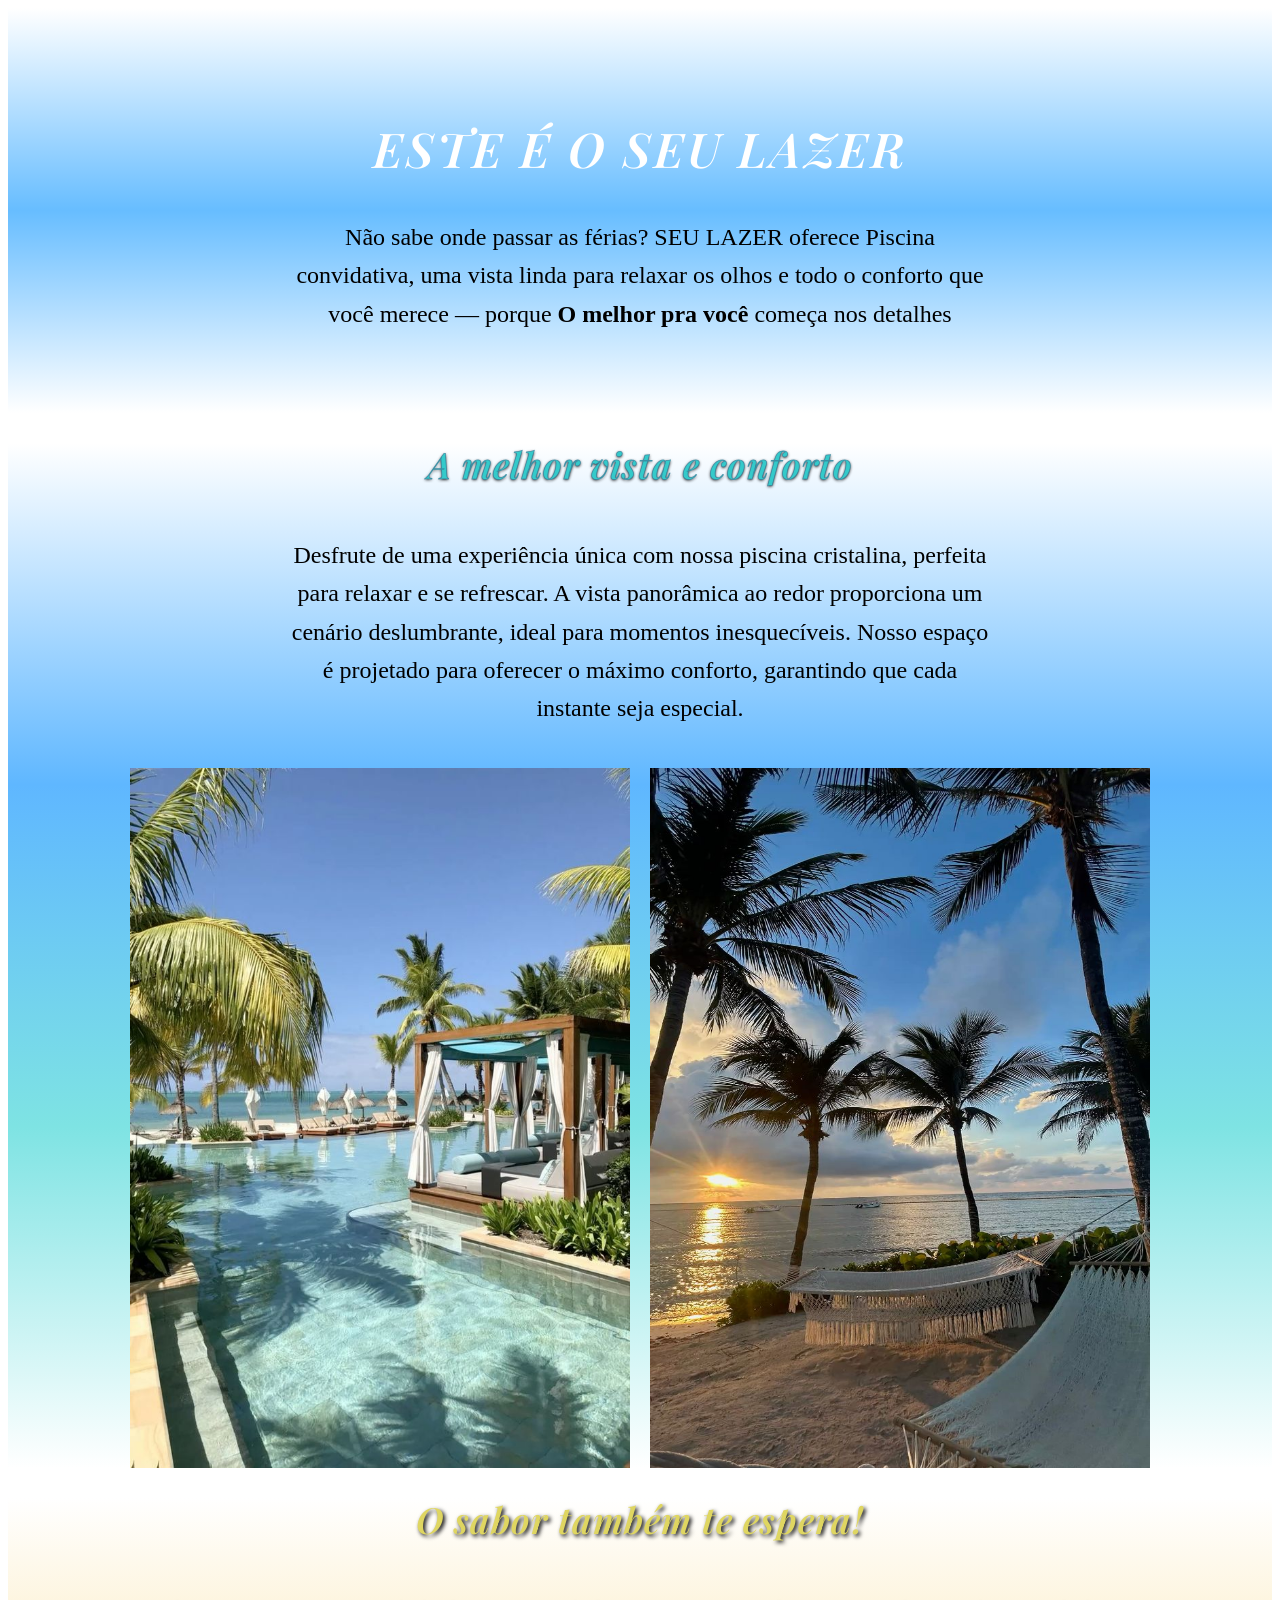
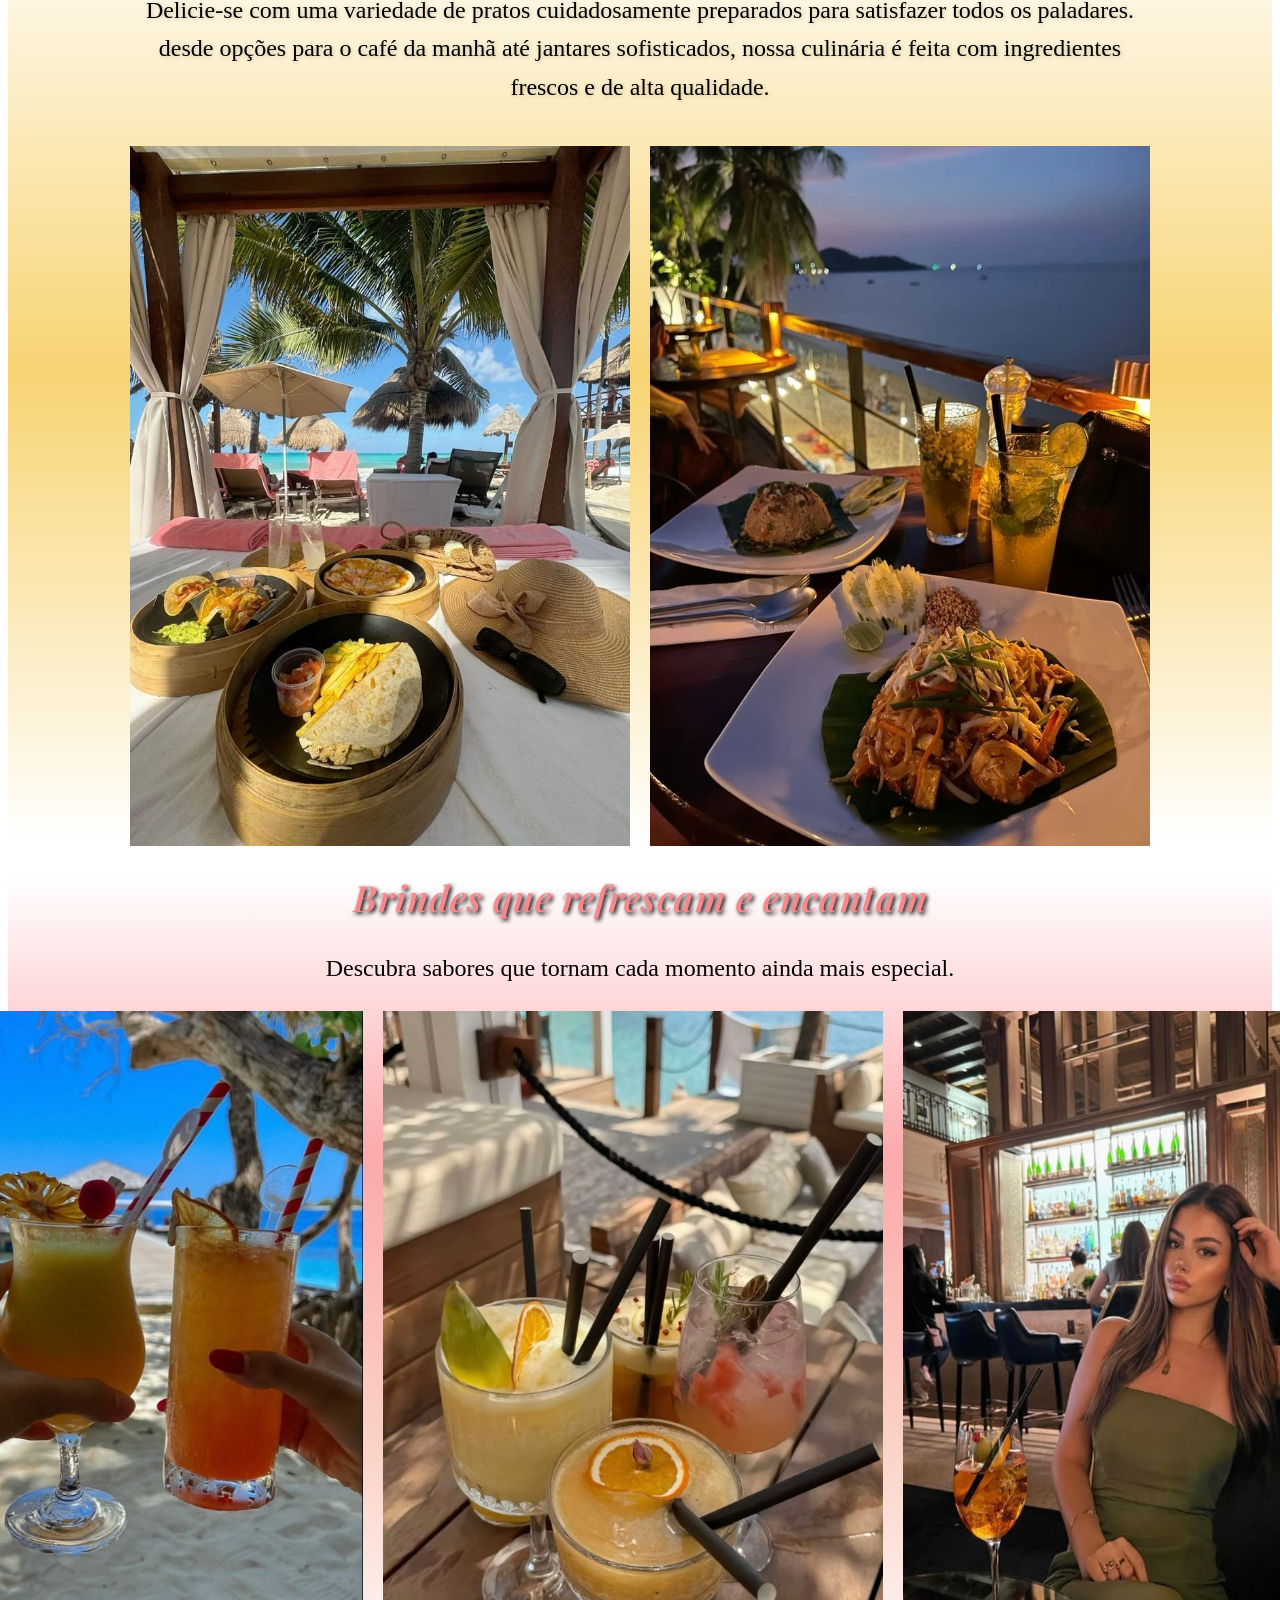
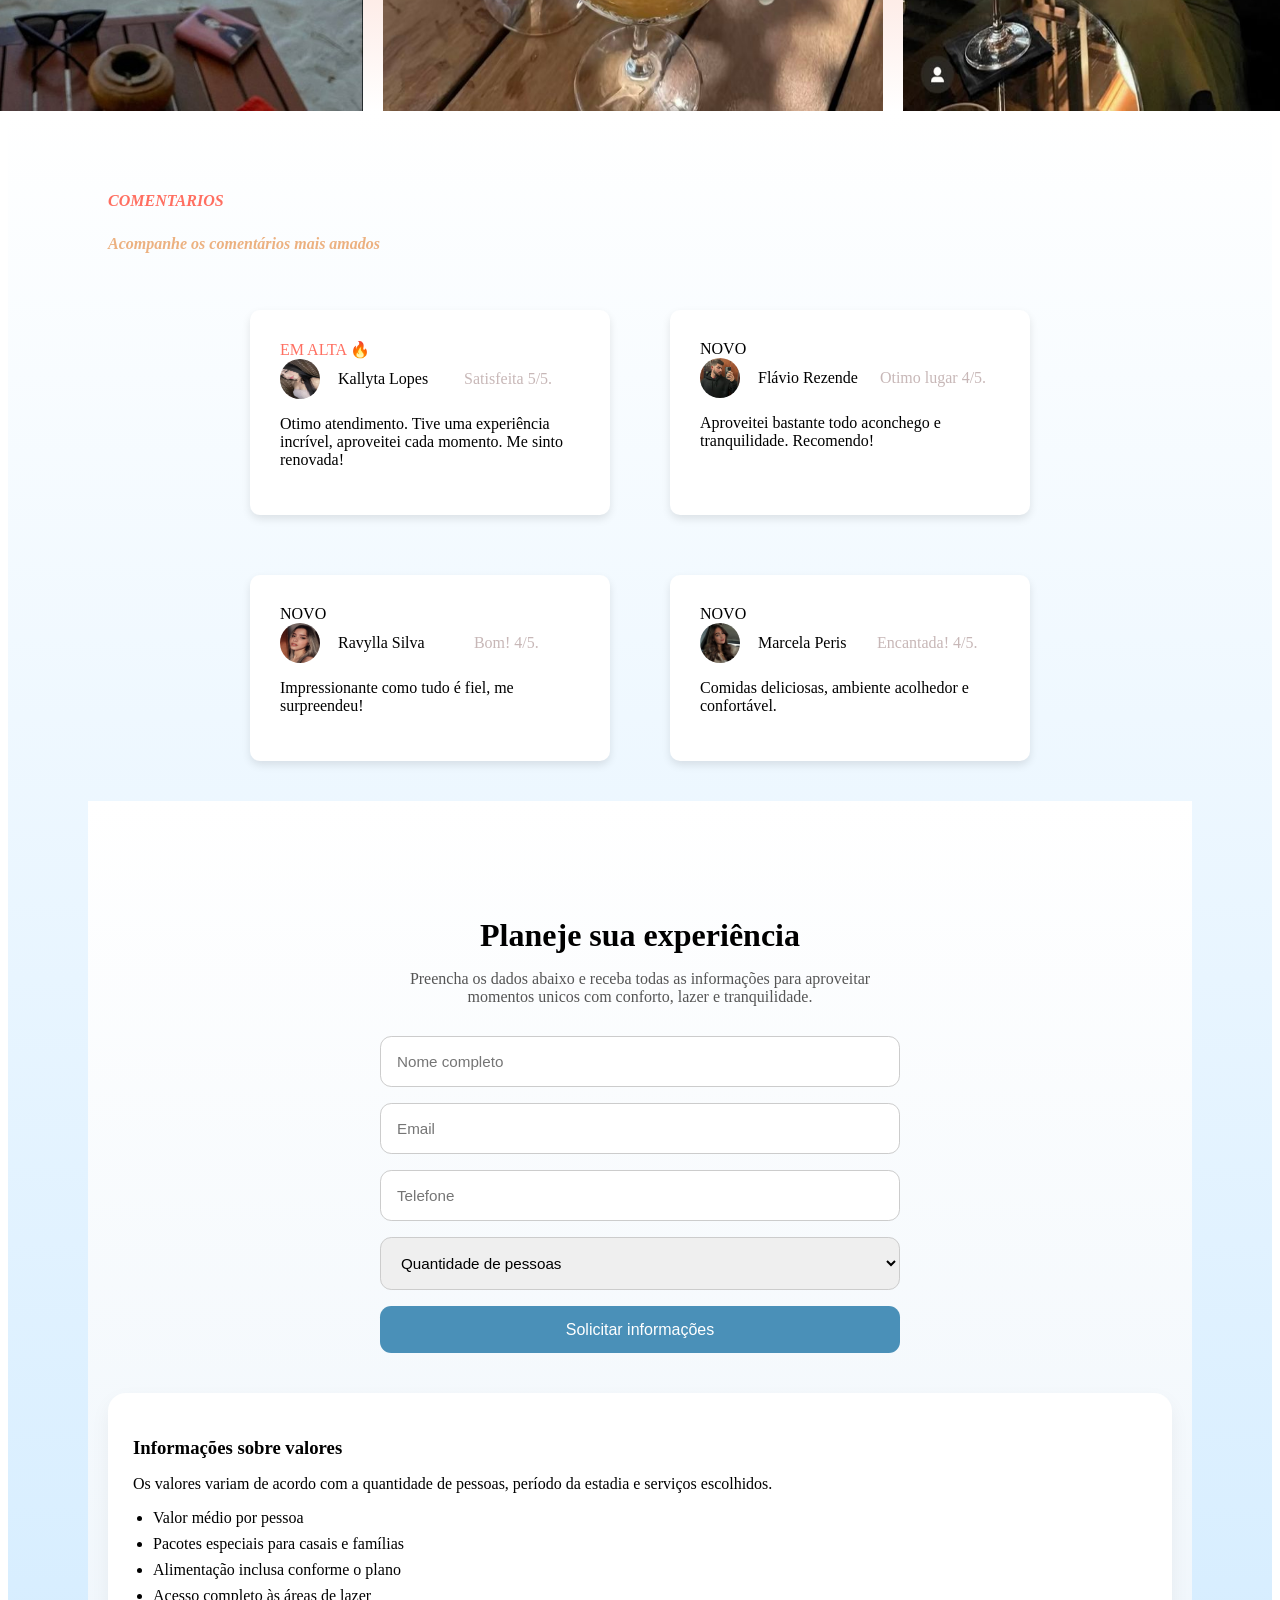
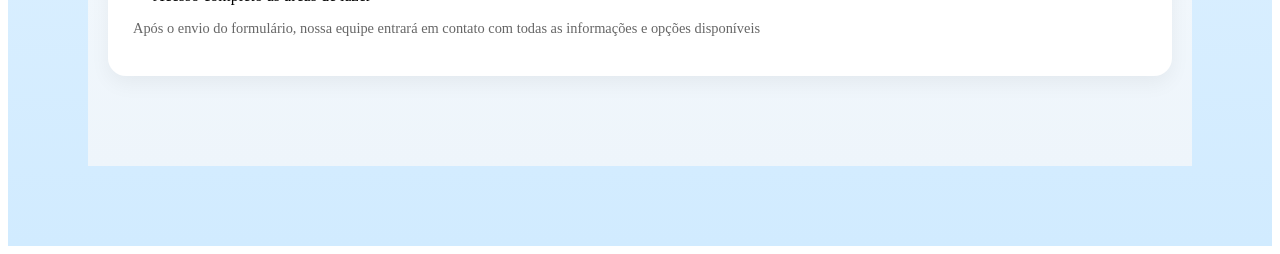
==== index.html @ f3677fd6 "corrige nome do index" ====
<!DOCTYPE html>
<html lang="pt-BR">
<head>
    <meta charset="UTF-8">
    <meta name="viewport" content="width=device-width, initial-scale=1.0">
    <title>SEU LAZER</title>
    <link rel="stylesheet" href="style.css">
    <link rel="script" href="script.js">
    <link href="https://fonts.googleapis.com/css2?family=Playfair+Display:ital,wght@1,600&display=swap" rel="stylesheet">

</head>
<body>
    <!---Cabeçalho do site--->
    <header class="Cabeçalho-azul">
        
        <div>
            <h1 class="TITULO-gradiente"> ESTE É O SEU LAZER</h1>
             <p>Não sabe onde passar as férias? SEU LAZER oferece Piscina convidativa, uma vista linda para relaxar os olhos 
                e todo o conforto que você merece — porque <strong>O melhor pra você </strong> começa nos detalhes</p>
                
        </div>
    </header>
    <!--seção de beneficios-->
   <section id="beneficios">
        <div id="cor-1">
            <h1 class="TITULO-branco"> A melhor vista e conforto</h1>
            <p class="texto-1">Desfrute de uma experiência única com nossa piscina cristalina, perfeita para relaxar e se refrescar. 
                A vista panorâmica ao redor proporciona um cenário deslumbrante, ideal para momentos inesquecíveis. 
                Nosso espaço é projetado para oferecer o máximo conforto, garantindo que cada instante seja especial.</p>
                <!--galeria de imagens-->
                <div class="galeria-beneficios-1">
            <img class="imagem-pequena" src="imagens/varanda.jpg" alt="Varanda com vista para o mar">
            <img class="imagem-pequena" src="imagens/paisagem.jpg" alt="Paisagem natural deslumbrante">
            </div>
        </div>

        <div id="cor-2">
            <h1 class="TITULO-amarelo"> O sabor também te espera! </h1>
            <p class="texto-2">
                Delicie-se com uma variedade de pratos cuidadosamente preparados para satisfazer todos os paladares. 
               desde opções para o café da manhã até jantares sofisticados, nossa culinária é feita com ingredientes frescos e de alta qualidade.
               <!--galeria de imagens-->
               <div class="galeria-imagens-2">
            <img class="imagem-pequena" src="imagens/comida.jpg" alt="Café da manhã delicioso">
            <img class="imagem-pequena" src="imagens/jantar.jpg" alt="Jantar sofisticado">
               </div>
         </div>

            <div id="cor-3">
                <h1 class="TITULO-rosa">Brindes que refrescam e encantam </h1>
                <p>Descubra sabores que tornam cada momento ainda mais especial.</p>
                
                <!---galeria de imagens--->
                <div class="galeria-imagens-3">
                    <img class="imagem-pequena" src="imagens/bebida.jpg" alt="Bebida refrescante">
                    <img class="imagem-pequena" src="imagens/bebidas.jpg" alt="Bebidas variadas">
                    <img class="imagem-pequena" src="imagens/moça com bebida.jpg" alt="">
                </div>
            </div>
        </section>
                <!--seção de comentários-->
        <section id="comentários">
                 <!--aviso/introdução-->

            <header class="cabeçalho-comentarios">
                    <span class="destaque"> comentarios </span>
                    <h3 class="subtitulo">Acompanhe os comentários mais amados</h3>
                 
            </header>
                 <!--cartões-->
            <div class="cartões-container"> 
                <div class="cartão">
               <header class="cartão-detalhes">
                    <div class="detalhes">
                    <span class="titulo-cartão"> em alta 🔥 </span>
                    </div>
                <div class="perfil">
                    <img src="imagens/perfil.1.jpeg" alt="foto da Kallyta Lopes">
                    <span> Kallyta Lopes </span>
                <p class="avaliação"> Satisfeita 5/5.</p>
            </div>
                </header>
                    <p class="descrição"> Otimo atendimento. Tive uma experiência incrível, aproveitei cada momento. Me sinto renovada!</p>
                </div>

                <div class="cartão"> 
                <header>
                    <div class="detalhes">
                        <span class=>NOVO</span>
                    </div>
                <div class="perfil">
                    <img src="imagens/perfil.4.jpeg" alt="foto do Flávio Rezende">
                    <span> Flávio Rezende </span>
                    <p class="avaliação"> Otimo lugar 4/5.</p>
                </header>
                    <p class="descrição"> Aproveitei bastante todo aconchego e tranquilidade. Recomendo!</p>
                </div>

                <div class="cartão"> 
                <header>
                    <div class="detalhes">
                        <span class=>NOVO</span>
                    </div>
                <div class="perfil">
                    <img src="imagens/perfil.3.jpeg" alt="foto da Ravylla Silva">
                    <span> Ravylla Silva </span>
                    <p class="avaliação"> Bom! 4/5.</p>
                </header>
                    <p class="descrição"> Impressionante como tudo é fiel, me surpreendeu!</p>
                </div>

                <div class="cartão">
                <header>
                    <div class="detalhes">
                        <span classe=>NOVO</span>
                    </div>
                <div class="perfil">
                    <img src="imagens/perfil.2.jpg" alt="foto da Marcela Cavalcante">
                    <span> Marcela Peris </span>
                    <p class="avaliação"> Encantada! 4/5.</p>
                     </div>
                   </header>
                    <p class="descrição"> Comidas deliciosas, ambiente acolhedor e confortável. </p>
                </div>
            </div>
<!---seção de formulário-->
<section class="reserva">
    <div class="reserva-container">
        <h2>
             Planeje sua experiência
        </h2>
            <p class="reserva-texto"> Preencha os dados abaixo e receba todas as informações para aproveitar momentos unicos com conforto, lazer e tranquilidade.</p>

<form class="form-reserva">
    <input type="text" placeholder="Nome completo" required>
    <input type="email" placeholder="Email" required>
    <input type="tel" placeholder="Telefone" required>

    <select>
        <option> Quantidade de pessoas </option>
        <option> 1 pessoa </option>
        <option> 2 pessoas </option>
        <option> 3 pessoas </option>
        <option> Família </option>
    </select>
    
    <button type="submit"> Solicitar informações </button>
</form>


</div>

    <div class="valores-infor">
        <h3> Informações sobre valores</h3>
        <p>
            Os valores variam de acordo com a quantidade de pessoas, período da estadia e serviços escolhidos.
        </p>

        <ul>
            <li> Valor médio por pessoa</li>
            <li> Pacotes especiais para casais e famílias</li>
            <li> Alimentação inclusa conforme o plano</li>
            <li> Acesso completo às áreas de lazer</li>
        </ul>

        <p class="observação"> Após o envio do formulário, nossa equipe entrará em contato com todas as informações e opções disponíveis </p>

    </div>

</section>


</section>

       
<script src="script.js"></script>

   
</body>
</html>
---- style.css ----
.Cabeçalho-azul {
  background: linear-gradient(180deg, #ffffff, #67bdff, #ffffff);
  padding: 80px 20px;
  text-align: center;
  font-family: inter;
  
}

.TITULO-gradiente {
    color: #ffffff;
  font-family: 'Playfair Display', serif;
  font-style: italic;
  font-weight: 600;
  letter-spacing: 3px;
    line-height: 1.2;
    


}


.TITULO-branco {
     color: #34caca;
  -webkit-text-stroke: 0.8px #36819cc4;
  text-shadow: 0 1px 3px rgba(0, 0, 0, 0.938);
 font-family: 'Playfair Display', serif;
font-style: italic;
font-weight: 600;
letter-spacing: 1px;
    line-height: 1.2;
}

.TITULO-amarelo {
    color: #dfd661;
  font-family: 'Playfair Display', serif;
  font-style: italic;
  font-weight: 600;
  letter-spacing: 1px;
    line-height: 1.2;
    text-shadow: 2px 2px 4px rgba(0, 0, 0, 0.979);
}

.TITULO-rosa {
    color: #fa878b;
  font-family: 'Playfair Display', serif;
  font-style: italic;
  font-weight: 600;
  letter-spacing: 1px;
    line-height: 1.2;
    text-shadow: 2px 2px 4px rgba(0, 0, 0, 0.979);
}
  

header h1 {
  font-size: 3rem;
  margin-bottom: 20px;
  
}

header p {
  font-size: 1.5rem;
  margin-bottom: 30px;
  line-height: 1.6;
  max-width: 700px;
  margin: auto;
}

header div {
  display: flex;
  flex-direction: column;
  gap: 20px;
}

#beneficios {
  flex-direction: row-reverse;
  text-align: center;
  font-size: 1.5rem;
  line-height: 1.6;

}

.destalhes{
  display: flex;
  flex-direction: column;
  gap: 0.5rem;
}

.texto-1 {
    
    padding: 20px;
     max-width: 700px;
  margin: 0 auto;
  line-height: 1.6;
}


.galeria-beneficios-1 {
    display: flex;
    justify-content: center;
    gap: 20px;
    margin-top: 20px;
    transition: transform 0.3s ease, box-shadow 0.3s ease;
}

.galeria-beneficios-1 img:hover {
    transform: translateY(-10px);
    box-shadow: 0 20px 60px rgba(255, 247, 247, 0.89);
}

.imagem-pequena {
    width: 500px;
    height: 700px;
}

.texto-2 {
    margin: 0 auto;
    max-width: 1000px;
    padding: 20px;
      text-shadow: 1px 1px 4px rgba(0,0,0,0.2);
}

.galeria-imagens-2 {
    display: flex;
    justify-content: center;
    gap: 20px;
    margin-top: 20px;
    transition: transform 0.3s ease, box-shadow 0.3s ease;
}

    .galeria-imagens-2 img:hover {
        transform: translateY(-10px);
        box-shadow: 0 20px 60px rgba(255, 247, 247, 0.89);
    }


.galeria-imagens-3 {
    display: flex;
    justify-content: center;
    gap: 20px;
    margin-top: 20px;
    transition: transform 0.3s ease, box-shadow 0.3s ease;
}

    .galeria-imagens-3 img:hover {
        transform: translateY(-10px);
        box-shadow: 0 20px 60px rgba(255, 247, 247, 0.89);
    }

#cor-1 {
    background: linear-gradient(180deg, #ffffff, #5fb7ff, #7ee3e3, #ffffff);

}

#cor-2 {
   background: linear-gradient(180deg, #ffffff, #f7d372, #ffffff);

}

#cor-3 {
    background: linear-gradient(180deg, #ffffff, #fa878bb6, #fad0c4, #ffffff);

  
}

#comentários {
  background: linear-gradient(to bottom, #ffffff, #d1ebff);
  padding: 80px 80px;
}


.cabeçalho-comentarios{
   
    padding: 0% 20px;
    font-style: italic;
    font-weight: 600;
    line-height: 1.2;
    display: flex;
    flex-direction: column;
    gap: 0.5rem;
    
    
}

.destaque{
  color: #ff6f61;
  text-transform:uppercase;
  
}

.subtitulo{
  color: #ecb180;
   font-family: Inter;
    font-size: 1rem;
    
}

.destalhes{
  display: flex;
  flex-direction: column;
  gap: 0.5rem;
}


.avaliação {
   
    color: #69414160;
    font-family: Inter;
    font-size: 1rem;
    font-weight: 500;
}

.titulo-cartão {
    text-transform: uppercase;
    color: #ff6f61;
    font-weight: 400;
    display: flex;

}

.perfil img {
    width: 40px;
    height: 40px;
    border-radius: 50%;
    margin-right: 10px;
}

.perfil {
  display: flex;
  flex-direction: row;
  align-items: center;
  gap: 0.5rem;
}

.cartão {
    background: #ffffff;
    border-radius: 10px;
    box-shadow: 0 4px 8px rgba(0, 0, 0, 0.1);
    padding: 30px;
    margin: 20px;
    max-width: 300px;
    transition: transform 0.3s ease, box-shadow 0.3s ease;
    flex-direction: column;
}

.cartão:hover {
    transform: translateY(-10px);
    box-shadow: 0 20px 60px rgba(0, 0, 0, 0.2);
}

.cartões-container {
   display: flex;
    justify-content: center;
    flex-wrap: wrap;
    gap: 20px;
    padding: 20px;

}

.reserva{
  background: linear-gradient(to bottom, #ffffff, #eef5fb);
  padding: 90px 20px;
}

.reserva-container{
  max-width: 520px;
  margin: 0 auto;
  text-align: center;

}

.reserva-container h2{
    font-size: 2rem;
    margin-bottom: 10px;
}

.reserva-texto{
    font-size: 1rem;
    margin-bottom: 30px;
    color: #555;
}

.form-reserva{
  display: flex;
  flex-direction: column;
  gap: 1rem;
}

.form-reserva input, .form-reserva select{
  padding: 1rem;
  border-radius: 0.7rem;
  border: 1px solid #ccc;
  font-size: 0.95rem;

}

.form-reserva button{
  padding: 0.9rem;
  border-radius: 0.7rem;
  border: none;
  background-color: #4a90b8;
  color: white;
  font-size: 1rem;
  cursor: pointer;
}

.form-reserva button:hover{
  background-color: #3b7aa0;
}

.valores-infor{
  margin-top: 40px;
  text-align: left;
  background: #ffffff;
  padding: 25px;
  border-radius: 18px;
  box-shadow: 0 8px 20px rgba(0,0,0,0.05);
}

.valores-infor h3{
  margin-bottom: 10px;
}

.valores-infor ul{
  padding-left: 20px;
  margin: 15px 0;
}

.valores-infor li{
  margin-bottom: 8px;
}

.observação{
  font-size: 0.9rem;
  color: #666;
}
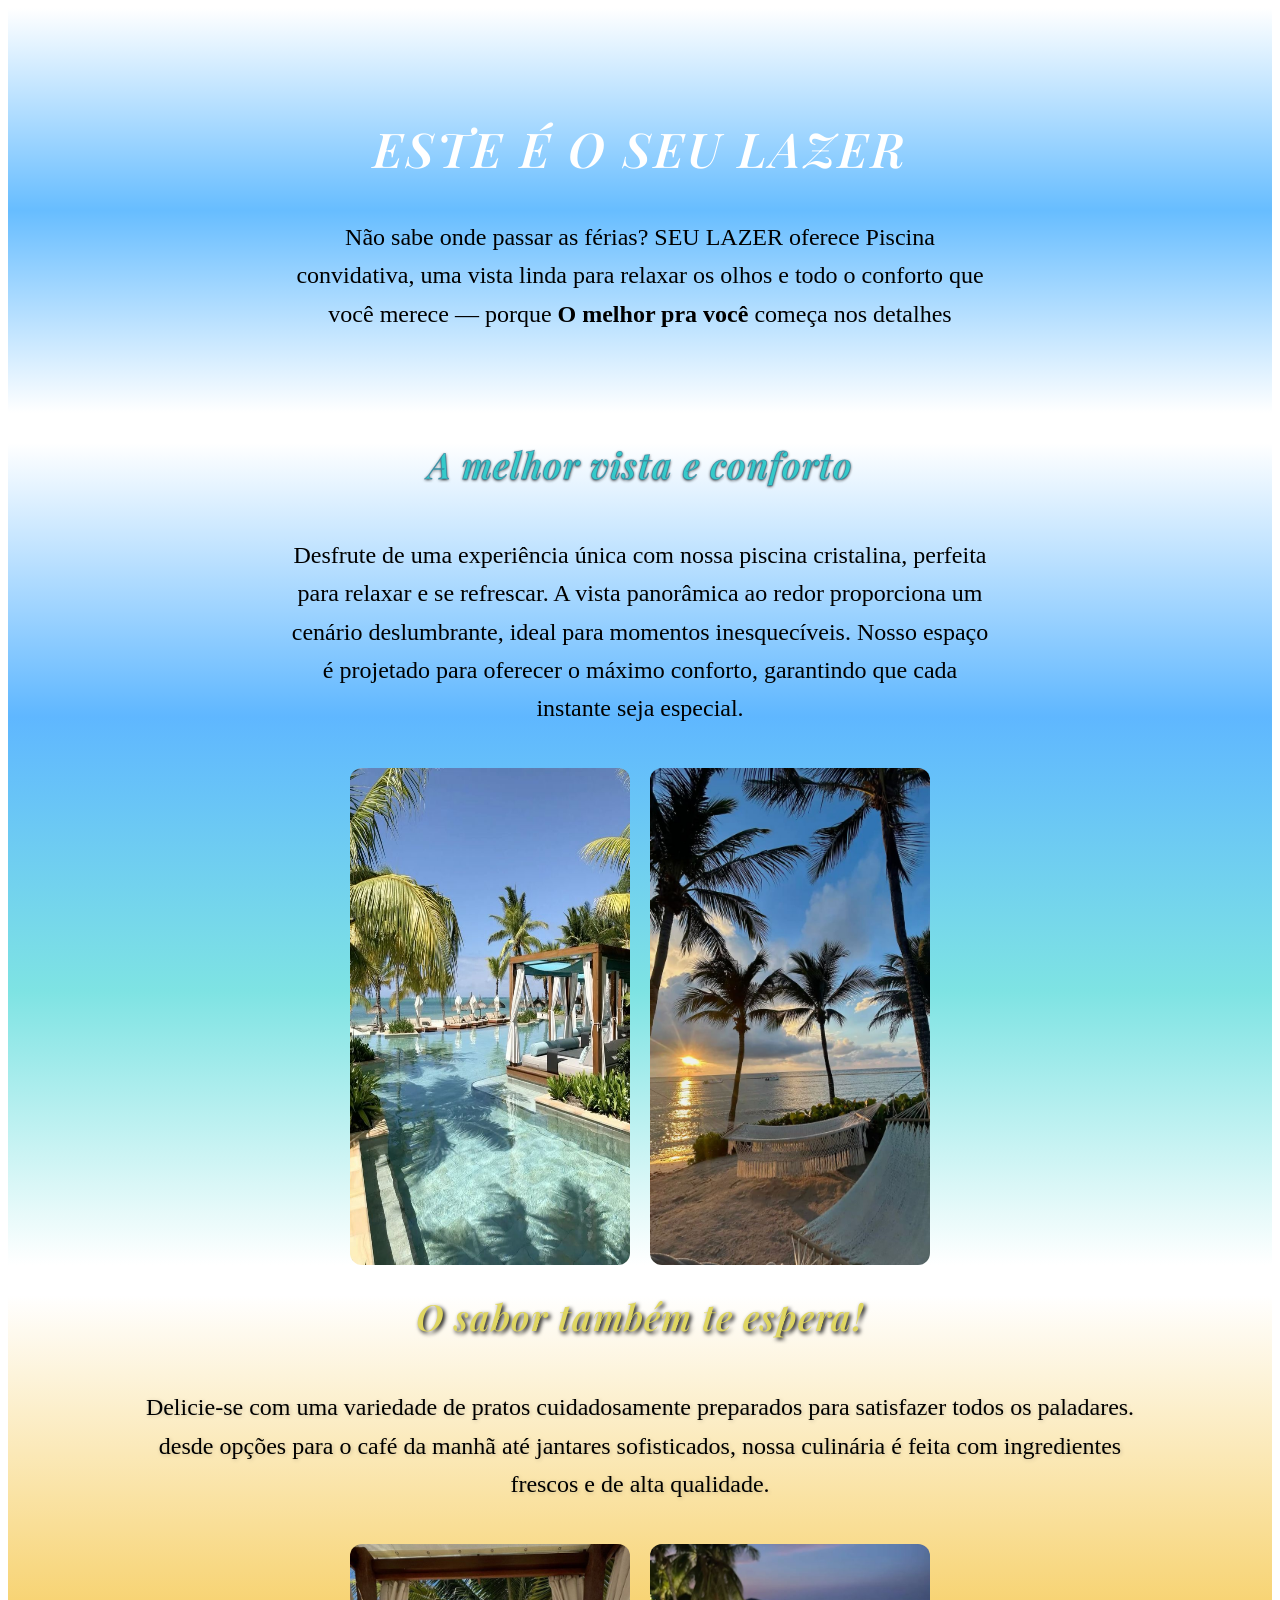
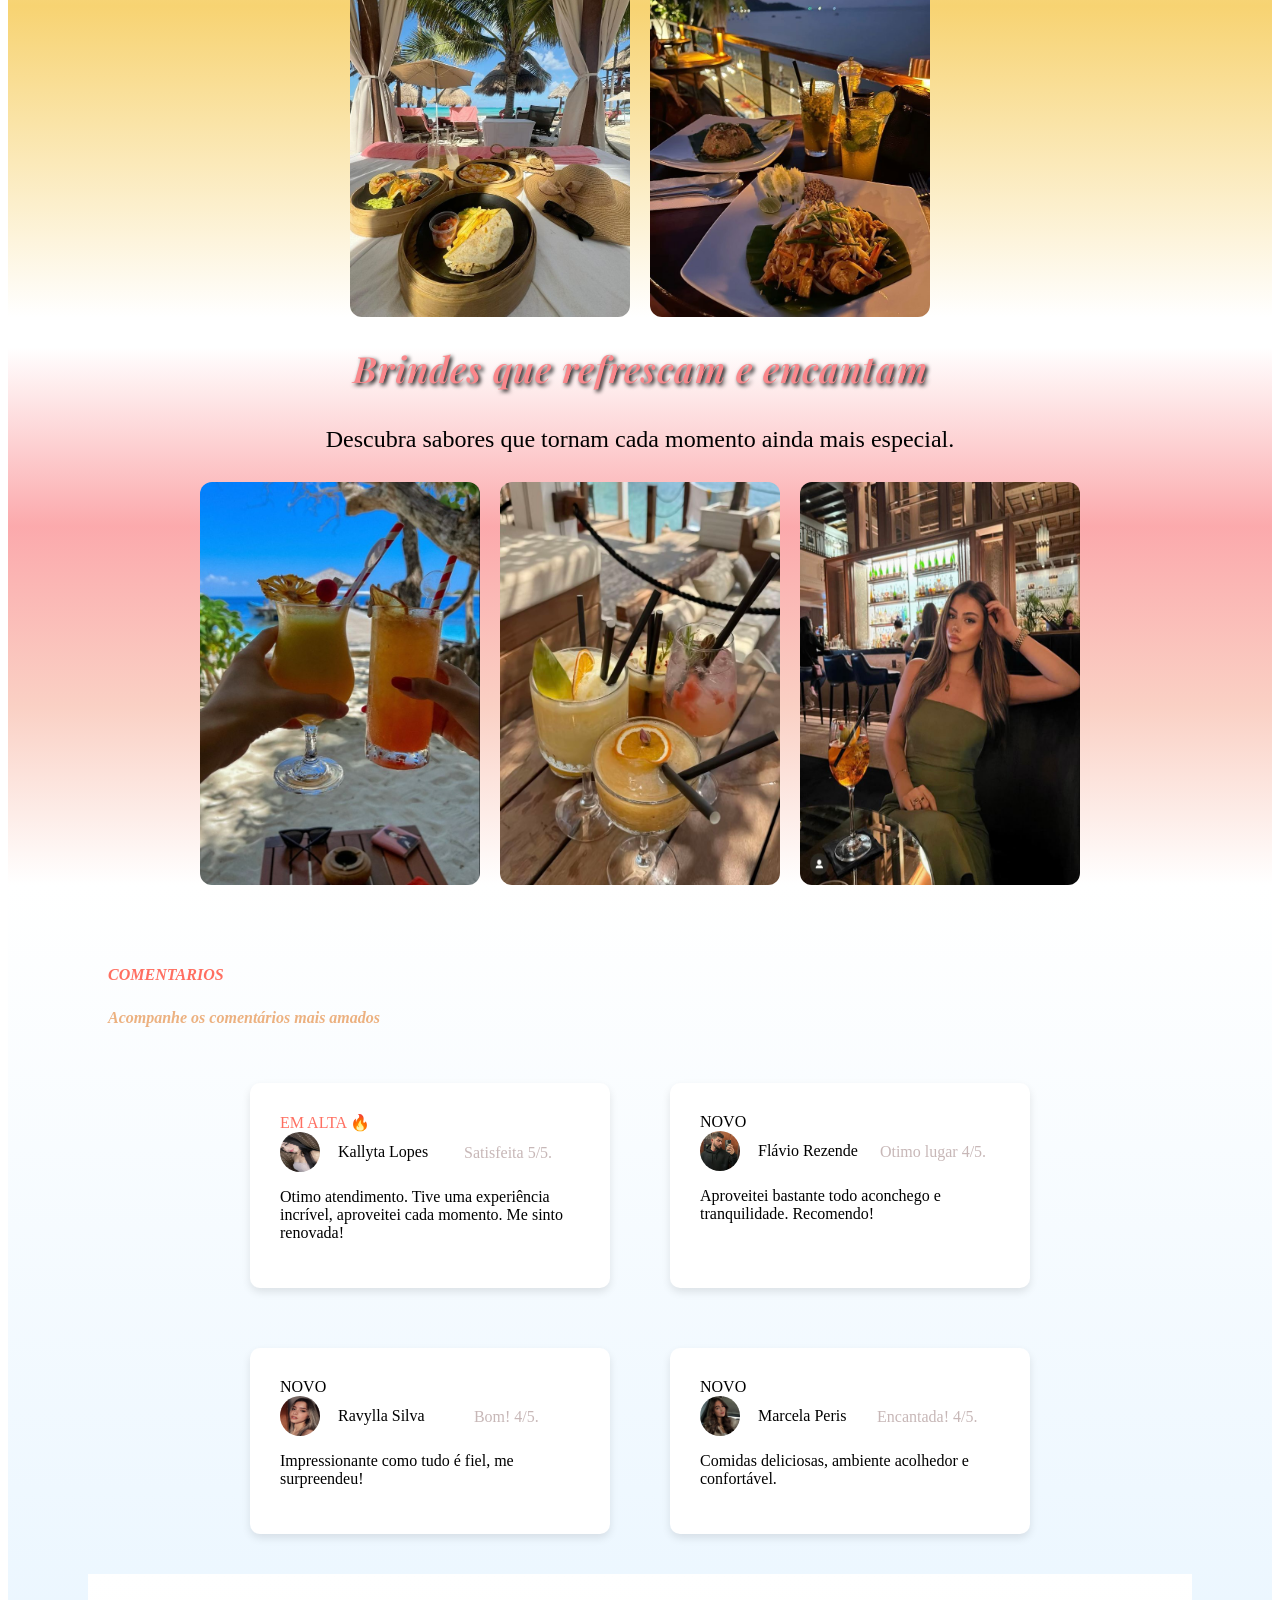
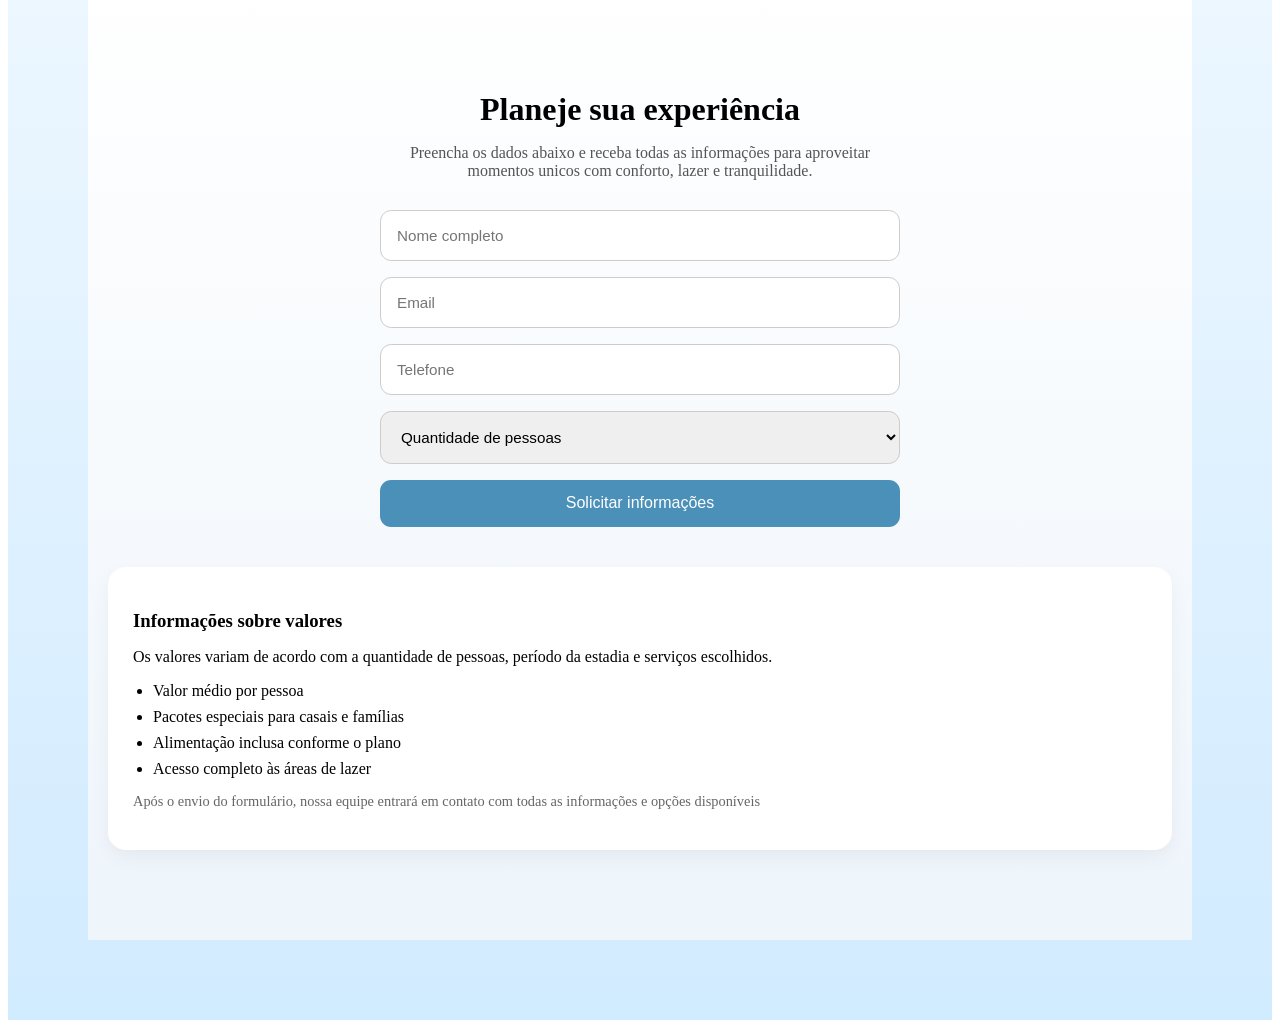
==== commit 68a021c8: "corrige responsividade das imagens" ====
--- a/index.html
+++ b/index.html
@@ -5,7 +5,6 @@
     <meta name="viewport" content="width=device-width, initial-scale=1.0">
     <title>SEU LAZER</title>
     <link rel="stylesheet" href="style.css">
-    <link rel="script" href="script.js">
     <link href="https://fonts.googleapis.com/css2?family=Playfair+Display:ital,wght@1,600&display=swap" rel="stylesheet">
 
 </head>
@@ -40,7 +39,7 @@
                 Delicie-se com uma variedade de pratos cuidadosamente preparados para satisfazer todos os paladares. 
                desde opções para o café da manhã até jantares sofisticados, nossa culinária é feita com ingredientes frescos e de alta qualidade.
                <!--galeria de imagens-->
-               <div class="galeria-imagens-2">
+               <div class="galeria-beneficios-1">
             <img class="imagem-pequena" src="imagens/comida.jpg" alt="Café da manhã delicioso">
             <img class="imagem-pequena" src="imagens/jantar.jpg" alt="Jantar sofisticado">
                </div>
@@ -51,7 +50,7 @@
                 <p>Descubra sabores que tornam cada momento ainda mais especial.</p>
                 
                 <!---galeria de imagens--->
-                <div class="galeria-imagens-3">
+                <div class="galeria-beneficios-1">
                     <img class="imagem-pequena" src="imagens/bebida.jpg" alt="Bebida refrescante">
                     <img class="imagem-pequena" src="imagens/bebidas.jpg" alt="Bebidas variadas">
                     <img class="imagem-pequena" src="imagens/moça com bebida.jpg" alt="">
--- a/style.css
+++ b/style.css
@@ -93,58 +93,35 @@
   line-height: 1.6;
 }
 
+.texto-2 {
+    margin: 0 auto;
+    max-width: 1000px;
+    padding: 20px;
+      text-shadow: 1px 1px 4px rgba(0,0,0,0.2);
+}
+
 
 .galeria-beneficios-1 {
     display: flex;
     justify-content: center;
     gap: 20px;
     margin-top: 20px;
-    transition: transform 0.3s ease, box-shadow 0.3s ease;
+    flex-wrap: wrap;
 }
 
 .galeria-beneficios-1 img:hover {
     transform: translateY(-10px);
     box-shadow: 0 20px 60px rgba(255, 247, 247, 0.89);
+    transition: transform 0.3s ease, box-shadow 0.3s ease;
 }
 
 .imagem-pequena {
-    width: 500px;
-    height: 700px;
-}
-
-.texto-2 {
-    margin: 0 auto;
-    max-width: 1000px;
-    padding: 20px;
-      text-shadow: 1px 1px 4px rgba(0,0,0,0.2);
-}
-
-.galeria-imagens-2 {
-    display: flex;
-    justify-content: center;
-    gap: 20px;
-    margin-top: 20px;
-    transition: transform 0.3s ease, box-shadow 0.3s ease;
-}
-
-    .galeria-imagens-2 img:hover {
-        transform: translateY(-10px);
-        box-shadow: 0 20px 60px rgba(255, 247, 247, 0.89);
-    }
-
-
-.galeria-imagens-3 {
-    display: flex;
-    justify-content: center;
-    gap: 20px;
-    margin-top: 20px;
-    transition: transform 0.3s ease, box-shadow 0.3s ease;
-}
-
-    .galeria-imagens-3 img:hover {
-        transform: translateY(-10px);
-        box-shadow: 0 20px 60px rgba(255, 247, 247, 0.89);
-    }
+    width: 280px;
+  height: auto;
+  border-radius: 12px;
+}
+
+
 
 #cor-1 {
     background: linear-gradient(180deg, #ffffff, #5fb7ff, #7ee3e3, #ffffff);
@@ -332,4 +309,19 @@
 .observação{
   font-size: 0.9rem;
   color: #666;
+}
+
+/* celular */
+@media (max-width: 768px) {
+  .galeria-beneficios-1 {
+    flex-direction: column;
+    align-items: center;
+    
+  }
+  
+ .galeria-beneficios-1 img {
+    width: 100%;
+    max-width: 350px;
+  }
+  
 }
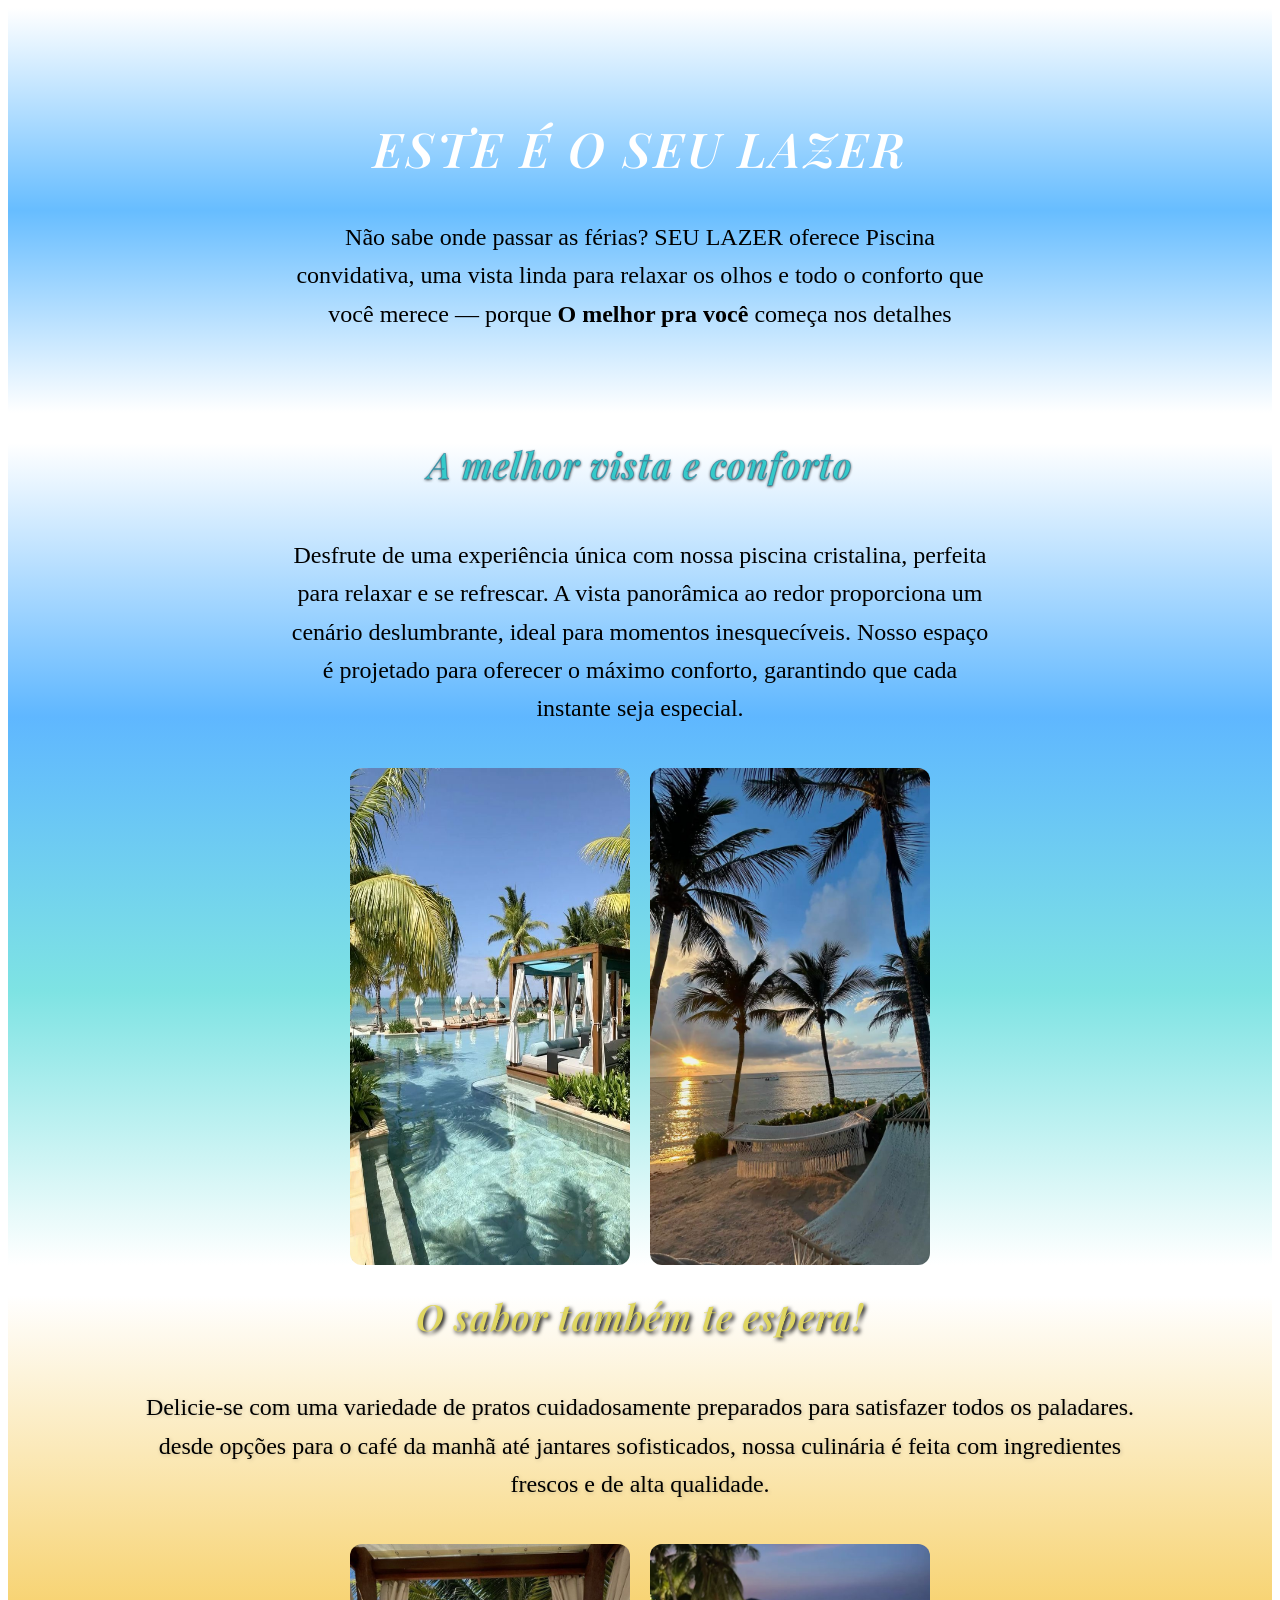
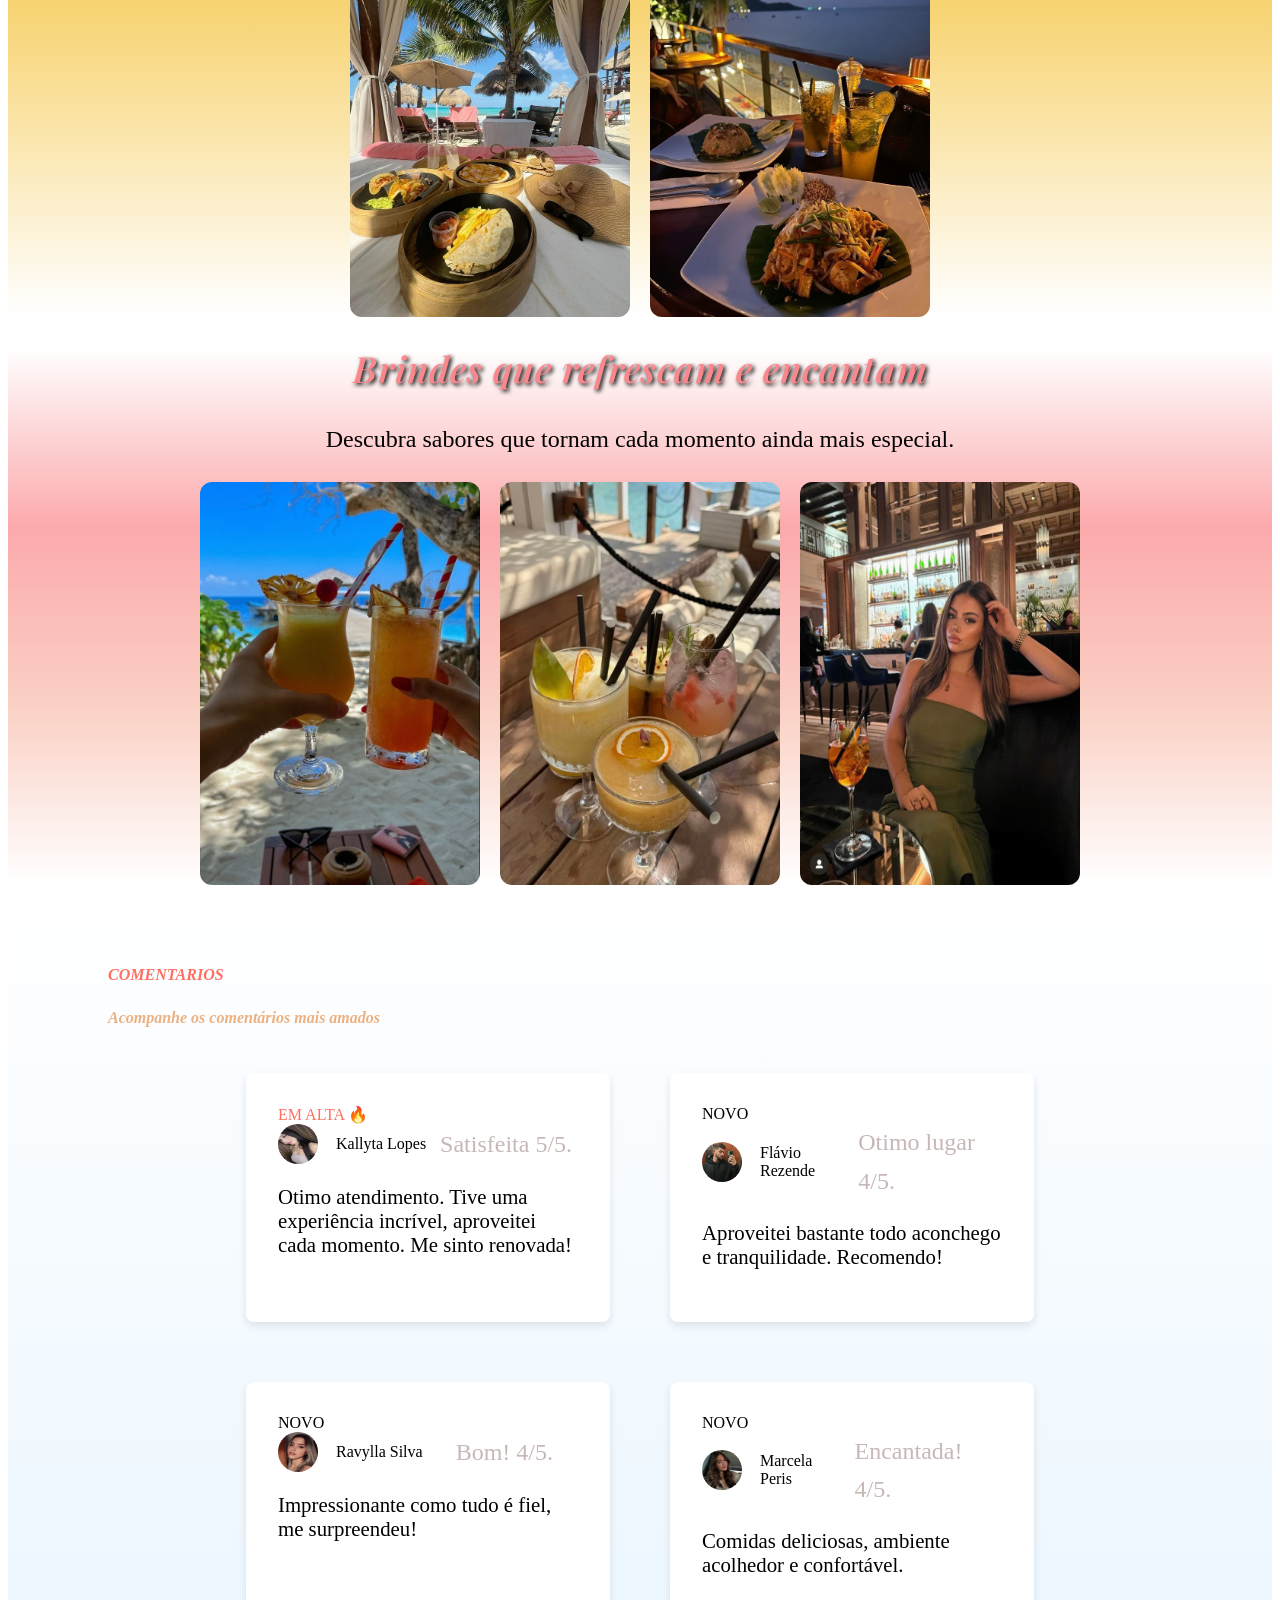
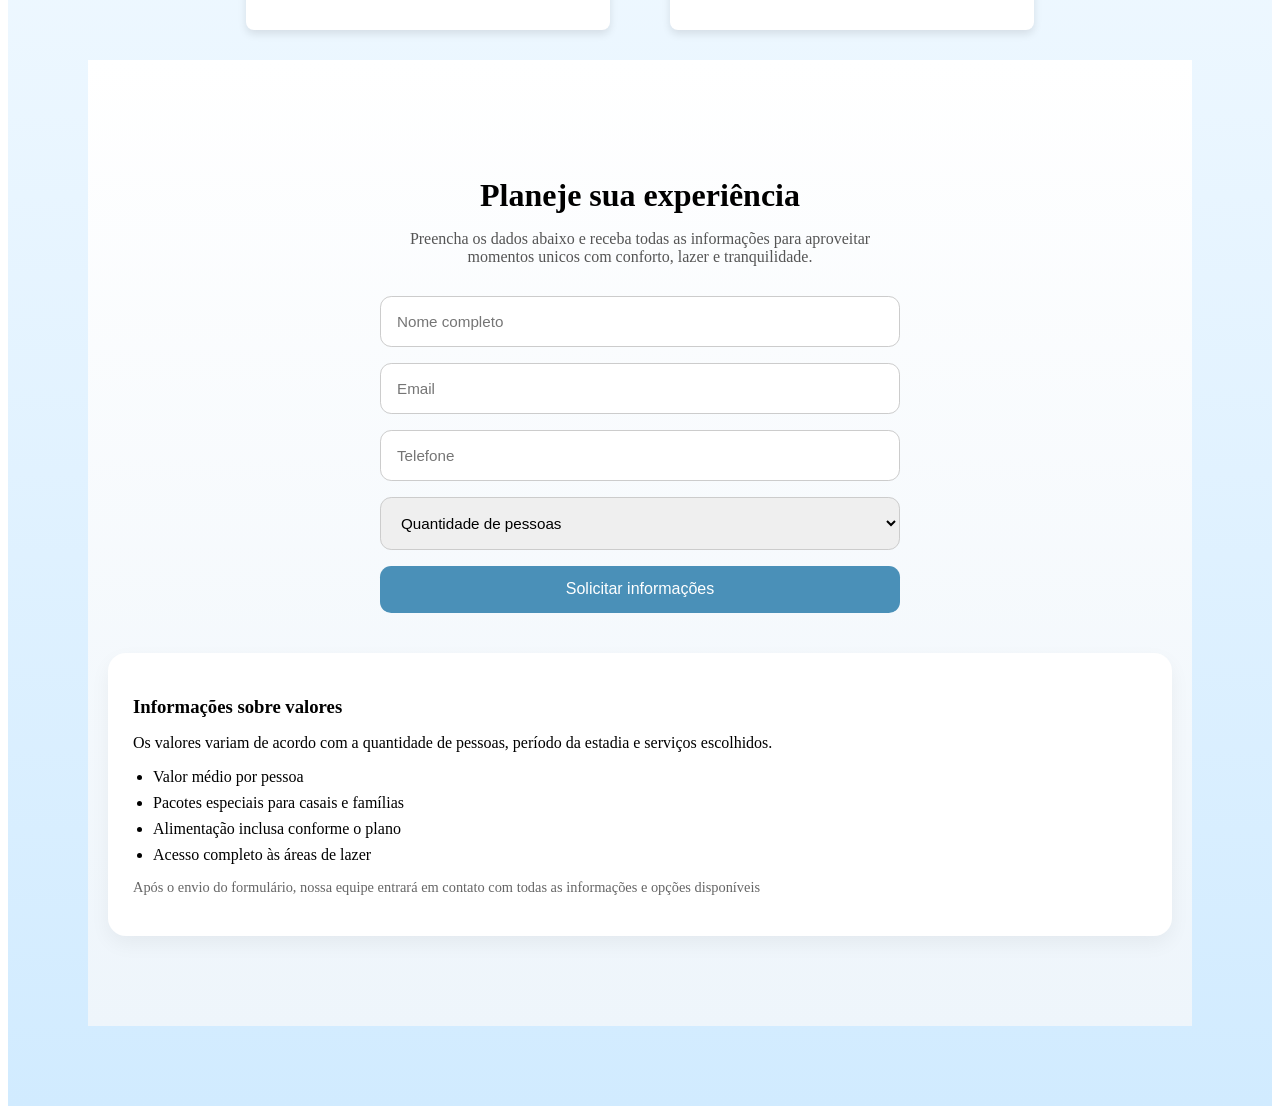
==== commit 8f353bc8: "conectando formulário ao cheat monkey" ====
--- a/index.html
+++ b/index.html
@@ -8,7 +8,7 @@
     <link href="https://fonts.googleapis.com/css2?family=Playfair+Display:ital,wght@1,600&display=swap" rel="stylesheet">
 
 </head>
-<body>
+<body> 
     <!---Cabeçalho do site--->
     <header class="Cabeçalho-azul">
         
@@ -130,10 +130,11 @@
         </h2>
             <p class="reserva-texto"> Preencha os dados abaixo e receba todas as informações para aproveitar momentos unicos com conforto, lazer e tranquilidade.</p>
 
-<form class="form-reserva">
+<form action="https://api.sheetmonkey.io/form/8tZfBQa4uotHjHPQLbzGdH" method="post" class="form-reserva">
     <input type="text" placeholder="Nome completo" required>
     <input type="email" placeholder="Email" required>
     <input type="tel" placeholder="Telefone" required>
+     <input type="hidden" name="Created" value="x-sheetmonkey-current-date-time" />
 
     <select>
         <option> Quantidade de pessoas </option>
--- a/style.css
+++ b/style.css
@@ -164,6 +164,10 @@
   
 }
 
+.descrição {
+  font-size: 1.3rem;
+}
+
 .subtitulo{
   color: #ecb180;
    font-family: Inter;
@@ -182,7 +186,7 @@
    
     color: #69414160;
     font-family: Inter;
-    font-size: 1rem;
+    font-size: 1.5rem;
     font-weight: 500;
 }
 
@@ -210,12 +214,13 @@
 
 .cartão {
     background: #ffffff;
-    border-radius: 10px;
+    border-radius: 0.5rem;
     box-shadow: 0 4px 8px rgba(0, 0, 0, 0.1);
-    padding: 30px;
+    padding: 2rem;
     margin: 20px;
     max-width: 300px;
     transition: transform 0.3s ease, box-shadow 0.3s ease;
+    display: flex;
     flex-direction: column;
 }
 
@@ -225,12 +230,34 @@
 }
 
 .cartões-container {
-   display: flex;
-    justify-content: center;
-    flex-wrap: wrap;
+    display: flex;
+    justify-content: center;   /* melhor que space-between */
+    flex-wrap: wrap;           /* permite quebrar linha */
     gap: 20px;
-    padding: 20px;
-
+    padding: 10px;
+}
+
+/* 📱 celular */
+@media (max-width: 768px) {
+
+  .cartões-container {
+    flex-direction: column;
+    align-items: center;
+  }
+
+  .cartão {
+    width: 90%;
+    max-width: 320px;
+  }
+
+}
+
+@media (max-width: 768px) {
+  .formulario, .valores {
+    width: 100%;
+    max-width: none;
+    padding: 10px;
+  }
 }
 
 .reserva{
@@ -311,17 +338,3 @@
   color: #666;
 }
 
-/* celular */
-@media (max-width: 768px) {
-  .galeria-beneficios-1 {
-    flex-direction: column;
-    align-items: center;
-    
-  }
-  
- .galeria-beneficios-1 img {
-    width: 100%;
-    max-width: 350px;
-  }
-  
-}
